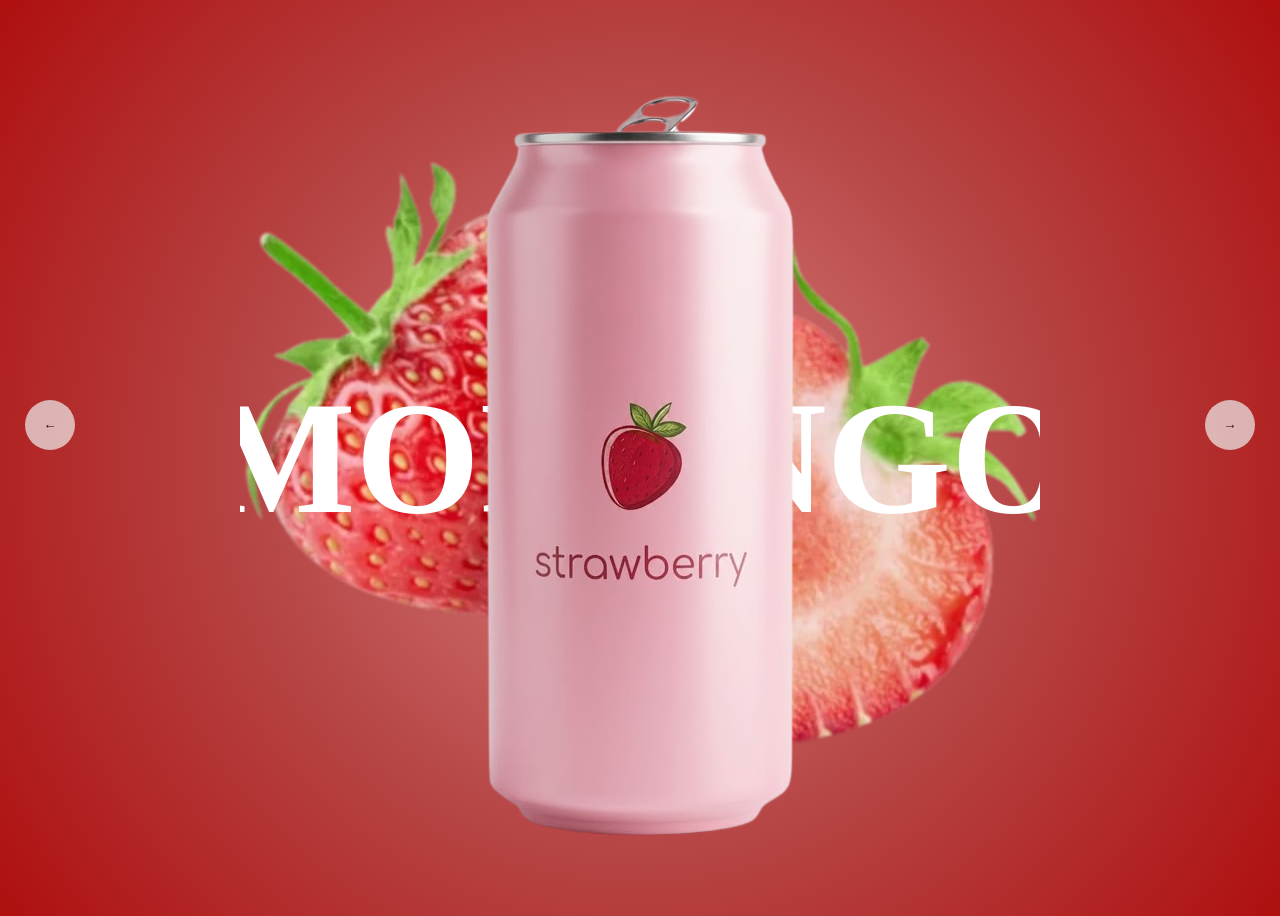
==== index.html @ 7a3d5f70 "first commit" ====
<!DOCTYPE html>
<html lang="pt-br">
<head>
    <meta charset="UTF-8">
    <meta name="viewport" content="width=device-width, initial-scale=1.0">
    <link rel="stylesheet" href="style.css">
    <title>Document</title>
</head>
<body>
    <div id="title">
        <span id="title-sabor">MORANGO</span>
    </div>
    <img src="images/latinha-morango.png" alt="" id="latinha">
    <img src="images/morango-dois.webp" alt="" id="fruit">
    <script src="script.js"></script>
    <button type="button" id="button-right" onclick="buttonRight()">→</button>
    <button type="button" id="button-left">←</button>
</body>
</html>
---- style.css ----
body {
    height: 100vh;
    background: radial-gradient(circle at center, rgb(219, 128, 128), rgb(182, 69, 69), rgb(175, 15, 15));
    display: flex;
    justify-content: center;
    align-items: center;
    transition: 0.3s ease;
}

img {
    display: flex;
    position: absolute;
    z-index: 1;
}
#title {
    display: flex;
    container-type: inline-size;
    width: 800px;
    overflow: hidden;
    justify-content: center;
    align-items: center;
    z-index: 0;
    font: bold 130pt "Times New Roman";
    font-size: clamp(120px, 5vw, 280px);
    position: relative;
    font-family: Cambria, Cochin, Georgia, Times, 'Times New Roman', serif;
    color: white;
    cursor: default;
    animation: colorTitle 7.1s infinite;
}

#title-sabor {
    font-size: 20cqw;
}

#latinha {
    max-width: 55%;
    height: auto;
    display: block;
}


#fruit {
    max-width: 100%;
    height: auto;
    display: block;
    z-index: -1;
    transition: 0.2s ease;
    animation: widthImg 7s infinite;
}


#button-right {
    position: absolute;
    right: 25px;
    bottom: 5%;
}

#button-left {
    position: absolute;
    left: 25px;
    bottom: 5%;
}

button {
    transition: 0.2s ease;
    border-radius: 100%;
    height: 50px;
    width: 50px;
    opacity: 0.7;
    border: none;
}

button:hover {
    opacity: 1;
    height: 54px;
    width: 54px;
}


@keyframes colorTitle {
    0% {color: white;}
    50% {color: rgb(0, 0, 0);}
    100% {color: white;}
}

@keyframes widthImg {
    0% {max-width: 100%;}
    50% {max-width: 10%;}
    100% {max-width: 100%;}
}

@media (min-width: 768px) {
    #button-right, #button-left {
        bottom: 50%;
    }
}
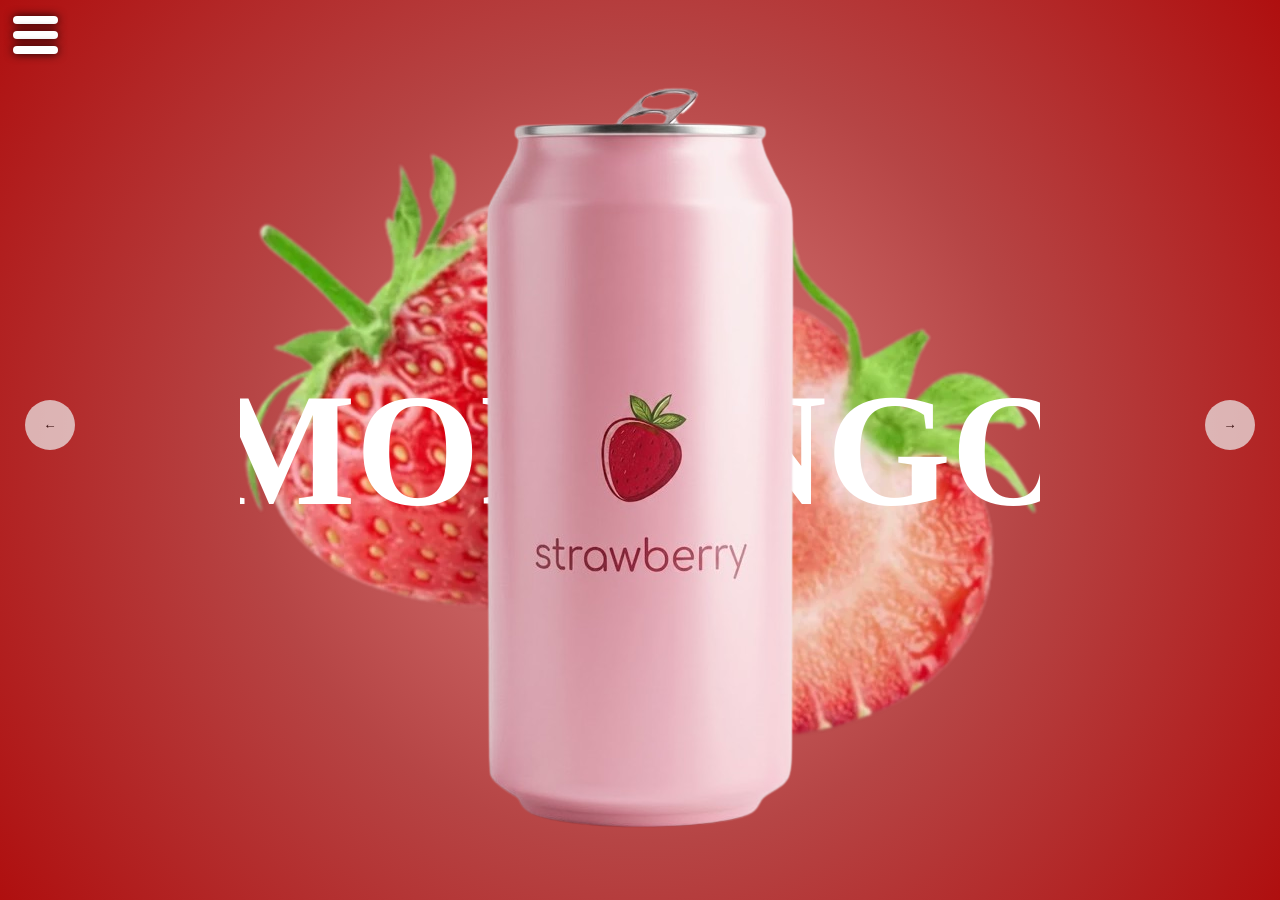
==== commit 9fd162e5: "Add do menu" ====
--- a/index.html
+++ b/index.html
@@ -12,8 +12,19 @@
     </div>
     <img src="images/latinha-morango.png" alt="" id="latinha">
     <img src="images/morango-dois.webp" alt="" id="fruit">
+    <button type="button" id="button-right" onclick="buttonRight()">→</button>
+    <button type="button" id="button-left" onclick="buttonLeft()">←</button>
+    <div id="button-case" onclick="activeMenu()">
+        <button type="button" class="page"></button>
+        <button type="button" class="page"></button>
+        <button type="button" class="page"></button>
+    </div>
+    <div id="main-menu">
+
+    </div>
+
+
+
     <script src="script.js"></script>
-    <button type="button" id="button-right" onclick="buttonRight()">→</button>
-    <button type="button" id="button-left">←</button>
 </body>
 </html>
--- a/style.css
+++ b/style.css
@@ -4,13 +4,15 @@
     display: flex;
     justify-content: center;
     align-items: center;
-    transition: 0.3s ease;
+    transition: background 0.8s ease;
+    overflow: hidden;
+    margin: 0;
 }
 
 img {
     display: flex;
     position: absolute;
-    z-index: 1;
+    z-index: 2;
 }
 #title {
     display: flex;
@@ -19,14 +21,15 @@
     overflow: hidden;
     justify-content: center;
     align-items: center;
-    z-index: 0;
+    z-index: 1;
     font: bold 130pt "Times New Roman";
     font-size: clamp(120px, 5vw, 280px);
     position: relative;
     font-family: Cambria, Cochin, Georgia, Times, 'Times New Roman', serif;
     color: white;
     cursor: default;
-    animation: colorTitle 7.1s infinite;
+    animation: colorTitle 7.2s infinite;
+    transition: opacity 0.3s;
 }
 
 #title-sabor {
@@ -37,6 +40,12 @@
     max-width: 55%;
     height: auto;
     display: block;
+    transition: all 0.5s ease-in-out;
+    
+}
+
+#latinha:hover {
+    animation: marginImg 1.7s infinite;
 }
 
 
@@ -47,6 +56,7 @@
     z-index: -1;
     transition: 0.2s ease;
     animation: widthImg 7s infinite;
+    transition: all 0.5s ease-in-out;
 }
 
 
@@ -62,7 +72,7 @@
     bottom: 5%;
 }
 
-button {
+#button-right, #button-left {
     transition: 0.2s ease;
     border-radius: 100%;
     height: 50px;
@@ -71,12 +81,52 @@
     border: none;
 }
 
-button:hover {
+#button-right:hover, #button-left:hover {
     opacity: 1;
     height: 54px;
     width: 54px;
 }
 
+#button-case {
+    position: absolute;
+    top: 1%;
+    left: 1%;
+    display: flex;
+    justify-content: center;
+    align-items: center;
+    flex-direction: column;
+    width: 45px;
+    height: 5%;
+    cursor: pointer;
+    z-index: 4;
+}
+
+.page {
+    margin-top: 15%;
+    height: 8px;
+    width: -webkit-fill-available;
+    cursor: pointer;
+    border: none;
+    border-radius: 10px;
+    box-shadow: 0 0 10px rgba(0, 0, 0, 0.9);
+    background-color: white;
+}
+
+
+#main-menu {
+    position: absolute;
+    left: 0;
+    height: 100vh;
+    display: flex;
+    z-index: 3;
+    width: 0;
+    background-color: white;
+    box-shadow: 10px 0 20px rgba(0, 0, 0, 0.7);
+    overflow: hidden;
+    transition: width 3s ease;
+    border-top-right-radius: 20px;
+    border-bottom-right-radius: 20px;
+}
 
 @keyframes colorTitle {
     0% {color: white;}
@@ -90,6 +140,12 @@
     100% {max-width: 100%;}
 }
 
+@keyframes marginImg {
+    0% {margin-bottom: 20px;}
+    50% {margin-bottom: 0px;}
+    100% {margin-bottom: 20px;}
+}
+
 @media (min-width: 768px) {
     #button-right, #button-left {
         bottom: 50%;
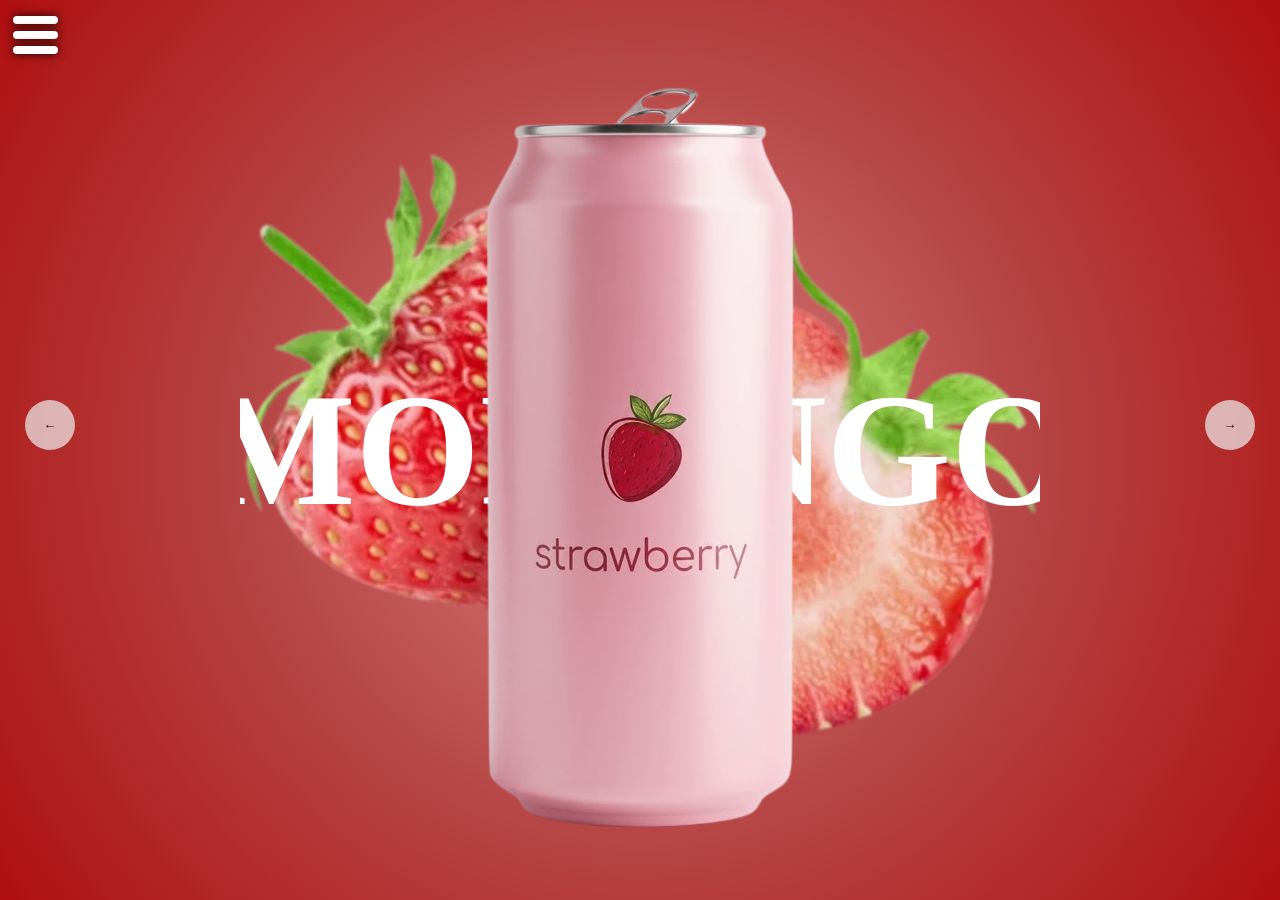
==== commit 2d4ed9d2: "Direcionamento dos buttons" ====
--- a/index.html
+++ b/index.html
@@ -20,11 +20,70 @@
         <button type="button" class="page"></button>
     </div>
     <div id="main-menu">
+        <button type="submit" id="unit" formaction="health_page.html" class="menu-option">
 
+            <img src="images/goutham-krishna-h5wvMCdOV3w-unsplash.jpg" alt=""class="background-text">
+            <img src="images/latinha-morango.png" alt="" id="soft-unit" class="miniScrap">
+            <div class="text-menu">
+                <div class="row">
+                    <div id="point-one">
+                        Saúde & Nutrição
+                    </div>
+                    <div id="point-two">
+                        Frutologia
+                    </div>
+                    <div id="point-three">
+                        Vitaminas & Minerais
+                    </div>
+                </div>
+            </div>
+            
+        </button>
+
+        <button type="submit" id="double" formaction="impact_page.html" class="menu-option">
+
+            <img src="images/goutham-krishna-h5wvMCdOV3w-unsplash.jpg" alt="" class="background-text">
+            <img src="images/latinha-laranja.png" alt="" id="soft-double" class="miniScrap">
+            <img src="images/latinha-limao.png" alt="" id="soft-double-two" class="miniScrap">
+            <div class="text-menu">
+                <div class="row">
+                    <div id="point-one">
+                        Aproveitamento Integral
+                    </div>
+                    <div id="point-two">
+                        Impacto Ambiental
+                    </div>
+                    <div id="point-three">
+                        Consumo Consciente
+                    </div>
+                </div>
+            </div>
+        </button>
+
+        <button type="submit" id="triple" formaction="industry_page.html" class="menu-option">
+
+            <img src="images/goutham-krishna-h5wvMCdOV3w-unsplash.jpg" alt=""class="background-text">
+            <img src="images/latinha-laranja.png" alt="" id="soft-triple-two" class="miniScrap">
+            <img src="images/latinha-limao.png" alt="" id="soft-triple-three" class="miniScrap">
+            <img src="images/latinha-morango.png" alt="" id="soft-triple" class="miniScrap">
+            <div class="text-menu">
+                <div class="row">
+                    <div id="point-one">
+                        Ingredientes
+                    </div>
+                    <div id="point-two">
+                        Mercado & Indústria
+                    </div>
+                    <div id="point-three">
+                        Rótulos
+                    </div>
+                </div>
+            </div>
+        </button>
     </div>
 
 
 
     <script src="script.js"></script>
 </body>
-</html>+</html>
--- a/style.css
+++ b/style.css
@@ -6,6 +6,7 @@
     align-items: center;
     transition: background 0.8s ease;
     overflow: hidden;
+    overflow-y: hidden;
     margin: 0;
 }
 
@@ -85,6 +86,7 @@
     opacity: 1;
     height: 54px;
     width: 54px;
+    cursor: pointer;
 }
 
 #button-case {
@@ -120,13 +122,103 @@
     display: flex;
     z-index: 3;
     width: 0;
+    background: radial-gradient(circle, rgb(1, 2, 95), rgb(7, 0, 46), rgb(0, 4, 31));
+    box-shadow: 10px 0 20px rgba(255, 255, 255, 0.7);
+    overflow: hidden;
+    transition: width 2.2s ease;
+    border-top-right-radius: 10px;
+    border-bottom-right-radius: 10px;
+    container-type: inline-size;
+    align-items: center;
+    justify-content: center;
+    gap: 25px;
+}
+
+.menu-option {
+    display: flex;
+    justify-content: center;
+    container-type: inline-size;
+    border: 2px solid rgb(255, 255, 255);
+    width: 25%;
+    height: 40%;
+    border-radius: 15px;
+    transition: 0.3s ease;
+    cursor: pointer;
+}
+
+.menu-option:hover {
+    margin-bottom: 10px;
+    box-shadow: 0 0 10px rgba(255, 255, 255, 0.9);
+}
+
+#unit, #double, #triple {
+   position: relative;
+   container-type: inline-size;
+}
+
+
+#soft-unit, #soft-double, #soft-double-two, #soft-triple-three, #soft-triple-two, #soft-triple {
+    position: absolute;
+    display: block;
+    top: -50px;
+    transform: rotate(0deg);
+    height: 160px;
+    z-index: 3;
+    transition: 1s ease;
+}
+
+
+#soft-double, #soft-triple-three {
+    right: 52%;
+}
+
+#soft-double-two, #soft-triple-two {
+    left: 52%;
+}
+
+.text-menu {
+    position: absolute;
+    display: flex;
+    z-index: 2;
+    width: 100%;
     background-color: white;
-    box-shadow: 10px 0 20px rgba(0, 0, 0, 0.7);
-    overflow: hidden;
-    transition: width 3s ease;
-    border-top-right-radius: 20px;
-    border-bottom-right-radius: 20px;
-}
+    color: black;
+    height: 80%;
+    bottom: 0;
+    border-bottom-left-radius: 13px;
+    border-bottom-right-radius: 13px;
+}
+
+.row {
+    display: flex;
+    flex-direction: column;
+    justify-content: center;
+    align-items: center;
+    text-align: center;
+    bottom: 0;
+    font-family: 'Times New Roman', Times, serif;
+    font-size: clamp(12px, 5vw, 22px);
+    position: absolute;
+    gap: 20px;
+    height: 90%;
+    width: 100%;
+}
+
+#point-one {
+    width: 100%;
+}
+
+
+.background-text {
+    display: block;
+    z-index: 1;
+    width: 100%;
+    height: 50%;
+    container-type: inline-size;
+    border-radius: 15px;
+    opacity: 1;
+}
+
 
 @keyframes colorTitle {
     0% {color: white;}
@@ -146,10 +238,70 @@
     100% {margin-bottom: 20px;}
 }
 
-@media (min-width: 768px) {
+@media (min-width: 900px) {
     #button-right, #button-left {
         bottom: 50%;
     }
 }
+
+@media (max-width: 768px) {
+    body {
+        overflow: auto;
+    }
+    #main-menu {
+        top: 0;
+        height: 150vh;
+        flex-direction: column;
+        gap: 25px;
+    }
+
+    .menu-option {
+        width: 55%;
+        height: 550px;
+    }
+
+    .background-text {
+        display: block;
+        z-index: 1;
+        width: 100%;
+        height: 50%;
+        border-radius: 15px;
+    }   
+
+    #soft-unit, #soft-triple {   
+        left: 41%;
+        top: 0;
+    }
+
+    #soft-double, #soft-double-two, #soft-triple-two, #soft-triple-three {
+        top: 0;
+    }
+
+    .miniScrap {
+        position: absolute;
+        max-width: 30%;
+        height: auto;
+        display: block;
+        transition: all 0.5s ease-in-out;
+    }
+
+    .text-menu {
+        height: 70%;
+    }
+}
     
-
+@media (prefers-color-scheme: light) {
+    #main-menu {
+        background: radial-gradient(circle, rgb(255, 255, 255), rgb(128, 172, 169), rgb(99, 161, 161));
+        box-shadow: 10px 0 20px rgba(0, 0, 0, 0.7);
+    }
+
+    #menu-option {
+        border: 2px solid rgb(0, 0, 0);
+    }
+
+    .menu-option:hover {
+    box-shadow: 0 0 10px rgba(0, 0, 0, 0.9);
+    }
+
+}
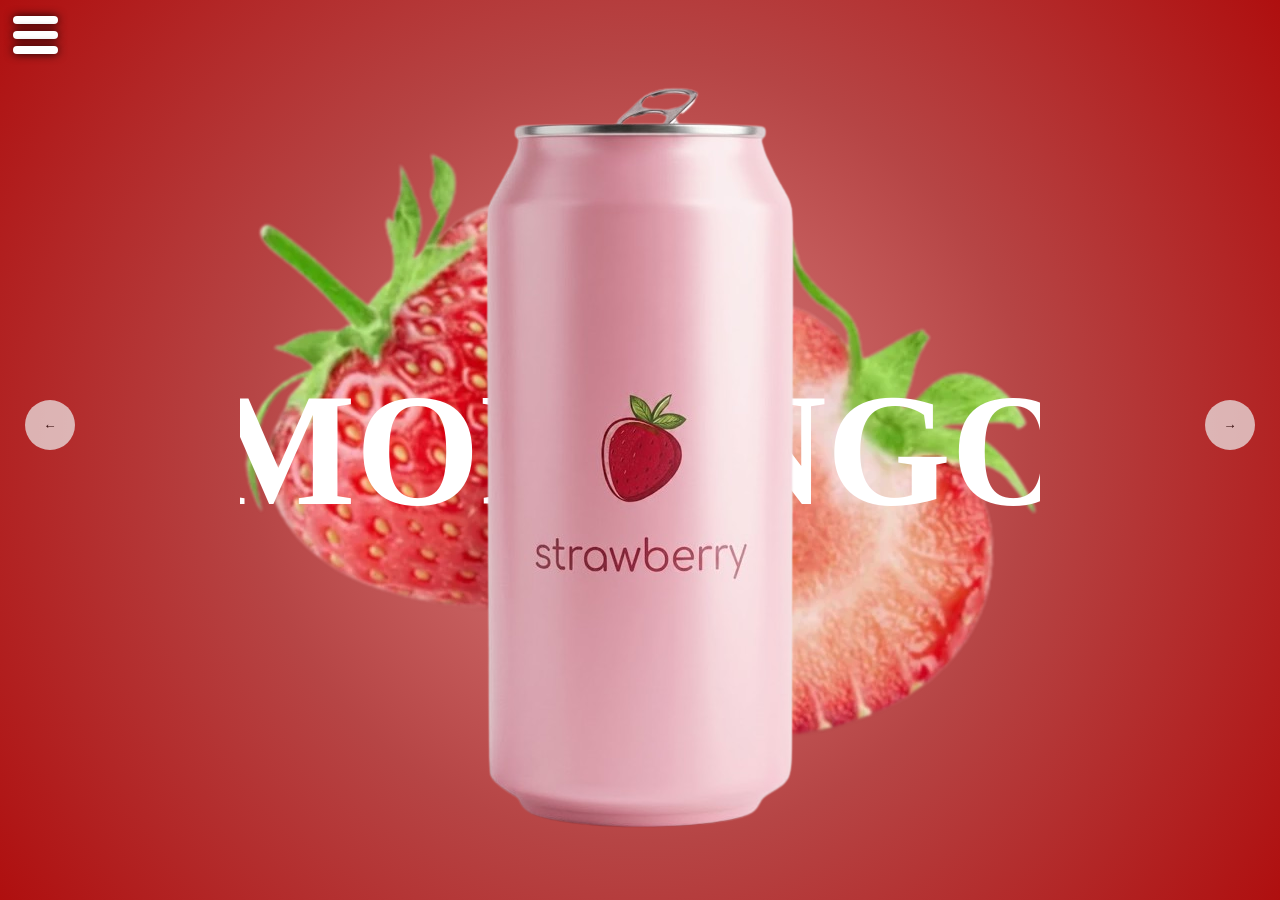
==== commit 563647a1: "ajeitei os left e right das img" ====
--- a/index.html
+++ b/index.html
@@ -10,7 +10,7 @@
     <div id="title">
         <span id="title-sabor">MORANGO</span>
     </div>
-    <img src="images/latinha-morango.png" alt="" id="latinha">
+    <img src="images/latinha-morango.png" alt="" id="latinha" onclick="activeMenu()">
     <img src="images/morango-dois.webp" alt="" id="fruit">
     <button type="button" id="button-right" onclick="buttonRight()">→</button>
     <button type="button" id="button-left" onclick="buttonLeft()">←</button>
@@ -19,21 +19,15 @@
         <button type="button" class="page"></button>
         <button type="button" class="page"></button>
     </div>
-    <div id="main-menu">
+    <form id="main-menu">
         <button type="submit" id="unit" formaction="health_page.html" class="menu-option">
 
             <img src="images/goutham-krishna-h5wvMCdOV3w-unsplash.jpg" alt=""class="background-text">
             <img src="images/latinha-morango.png" alt="" id="soft-unit" class="miniScrap">
             <div class="text-menu">
                 <div class="row">
-                    <div id="point-one">
+                    <div class="point-one">
                         Saúde & Nutrição
-                    </div>
-                    <div id="point-two">
-                        Frutologia
-                    </div>
-                    <div id="point-three">
-                        Vitaminas & Minerais
                     </div>
                 </div>
             </div>
@@ -47,14 +41,8 @@
             <img src="images/latinha-limao.png" alt="" id="soft-double-two" class="miniScrap">
             <div class="text-menu">
                 <div class="row">
-                    <div id="point-one">
-                        Aproveitamento Integral
-                    </div>
-                    <div id="point-two">
-                        Impacto Ambiental
-                    </div>
-                    <div id="point-three">
-                        Consumo Consciente
+                    <div class="point-one">
+                        Nosso Catálogo
                     </div>
                 </div>
             </div>
@@ -68,19 +56,12 @@
             <img src="images/latinha-morango.png" alt="" id="soft-triple" class="miniScrap">
             <div class="text-menu">
                 <div class="row">
-                    <div id="point-one">
+                    <div class="point-one">
                         Ingredientes
                     </div>
-                    <div id="point-two">
-                        Mercado & Indústria
-                    </div>
-                    <div id="point-three">
-                        Rótulos
-                    </div>
-                </div>
             </div>
         </button>
-    </div>
+    </form>
 
 
 
--- a/style.css
+++ b/style.css
@@ -168,13 +168,21 @@
 }
 
 
-#soft-double, #soft-triple-three {
+#soft-double {
     right: 52%;
 }
 
-#soft-double-two, #soft-triple-two {
+#soft-double-two {
     left: 52%;
 }
+
+#soft-triple-three {
+    left: 16%;
+}
+#soft-triple-two {
+    right: 16%;
+}
+
 
 .text-menu {
     position: absolute;
@@ -197,14 +205,14 @@
     text-align: center;
     bottom: 0;
     font-family: 'Times New Roman', Times, serif;
-    font-size: clamp(12px, 5vw, 22px);
+    font-size: clamp(12px, 5vw, 32px);
     position: absolute;
     gap: 20px;
     height: 90%;
     width: 100%;
 }
 
-#point-one {
+.point-one {
     width: 100%;
 }
 
@@ -268,13 +276,18 @@
         border-radius: 15px;
     }   
 
-    #soft-unit, #soft-triple {   
-        left: 41%;
+    #soft-unit {   
+        right: 42%;
         top: 0;
     }
 
-    #soft-double, #soft-double-two, #soft-triple-two, #soft-triple-three {
+
+    #soft-double, #soft-double-two, #soft-triple-two, #soft-triple-three, #soft-triple {
         top: 0;
+    }
+
+    #soft-unit, #soft-double, #soft-double-two, #soft-triple-three, #soft-triple-two, #soft-triple {
+        height: 140px;
     }
 
     .miniScrap {
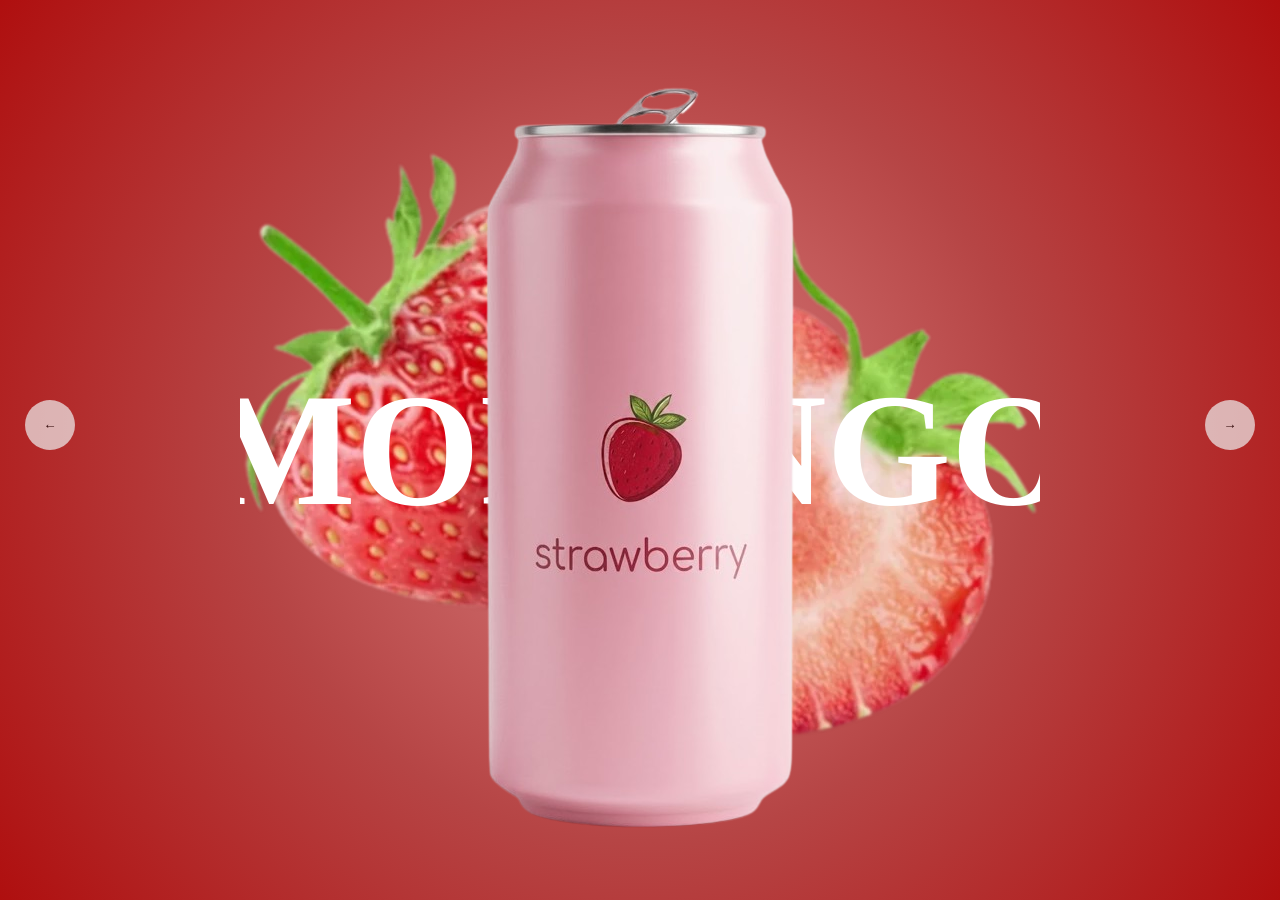
==== commit e3d20c45: "versão simples para o github" ====
--- a/index.html
+++ b/index.html
@@ -14,56 +14,7 @@
     <img src="images/morango-dois.webp" alt="" id="fruit">
     <button type="button" id="button-right" onclick="buttonRight()">→</button>
     <button type="button" id="button-left" onclick="buttonLeft()">←</button>
-    <div id="button-case" onclick="activeMenu()">
-        <button type="button" class="page"></button>
-        <button type="button" class="page"></button>
-        <button type="button" class="page"></button>
-    </div>
-    <form id="main-menu">
-        <button type="submit" id="unit" formaction="health_page.html" class="menu-option">
-
-            <img src="images/goutham-krishna-h5wvMCdOV3w-unsplash.jpg" alt=""class="background-text">
-            <img src="images/latinha-morango.png" alt="" id="soft-unit" class="miniScrap">
-            <div class="text-menu">
-                <div class="row">
-                    <div class="point-one">
-                        Saúde & Nutrição
-                    </div>
-                </div>
-            </div>
-            
-        </button>
-
-        <button type="submit" id="double" formaction="impact_page.html" class="menu-option">
-
-            <img src="images/goutham-krishna-h5wvMCdOV3w-unsplash.jpg" alt="" class="background-text">
-            <img src="images/latinha-laranja.png" alt="" id="soft-double" class="miniScrap">
-            <img src="images/latinha-limao.png" alt="" id="soft-double-two" class="miniScrap">
-            <div class="text-menu">
-                <div class="row">
-                    <div class="point-one">
-                        Nosso Catálogo
-                    </div>
-                </div>
-            </div>
-        </button>
-
-        <button type="submit" id="triple" formaction="industry_page.html" class="menu-option">
-
-            <img src="images/goutham-krishna-h5wvMCdOV3w-unsplash.jpg" alt=""class="background-text">
-            <img src="images/latinha-laranja.png" alt="" id="soft-triple-two" class="miniScrap">
-            <img src="images/latinha-limao.png" alt="" id="soft-triple-three" class="miniScrap">
-            <img src="images/latinha-morango.png" alt="" id="soft-triple" class="miniScrap">
-            <div class="text-menu">
-                <div class="row">
-                    <div class="point-one">
-                        Ingredientes
-                    </div>
-            </div>
-        </button>
-    </form>
-
-
+    
 
     <script src="script.js"></script>
 </body>
--- a/style.css
+++ b/style.css
@@ -142,7 +142,7 @@
     width: 25%;
     height: 40%;
     border-radius: 15px;
-    transition: 0.3s ease;
+    transition: 0.2s ease;
     cursor: pointer;
 }
 
@@ -263,6 +263,10 @@
         gap: 25px;
     }
 
+    #title-sabor {
+    font-size: 18cqw;
+}
+
     .menu-option {
         width: 55%;
         height: 550px;
@@ -277,7 +281,6 @@
     }   
 
     #soft-unit {   
-        right: 42%;
         top: 0;
     }
 
